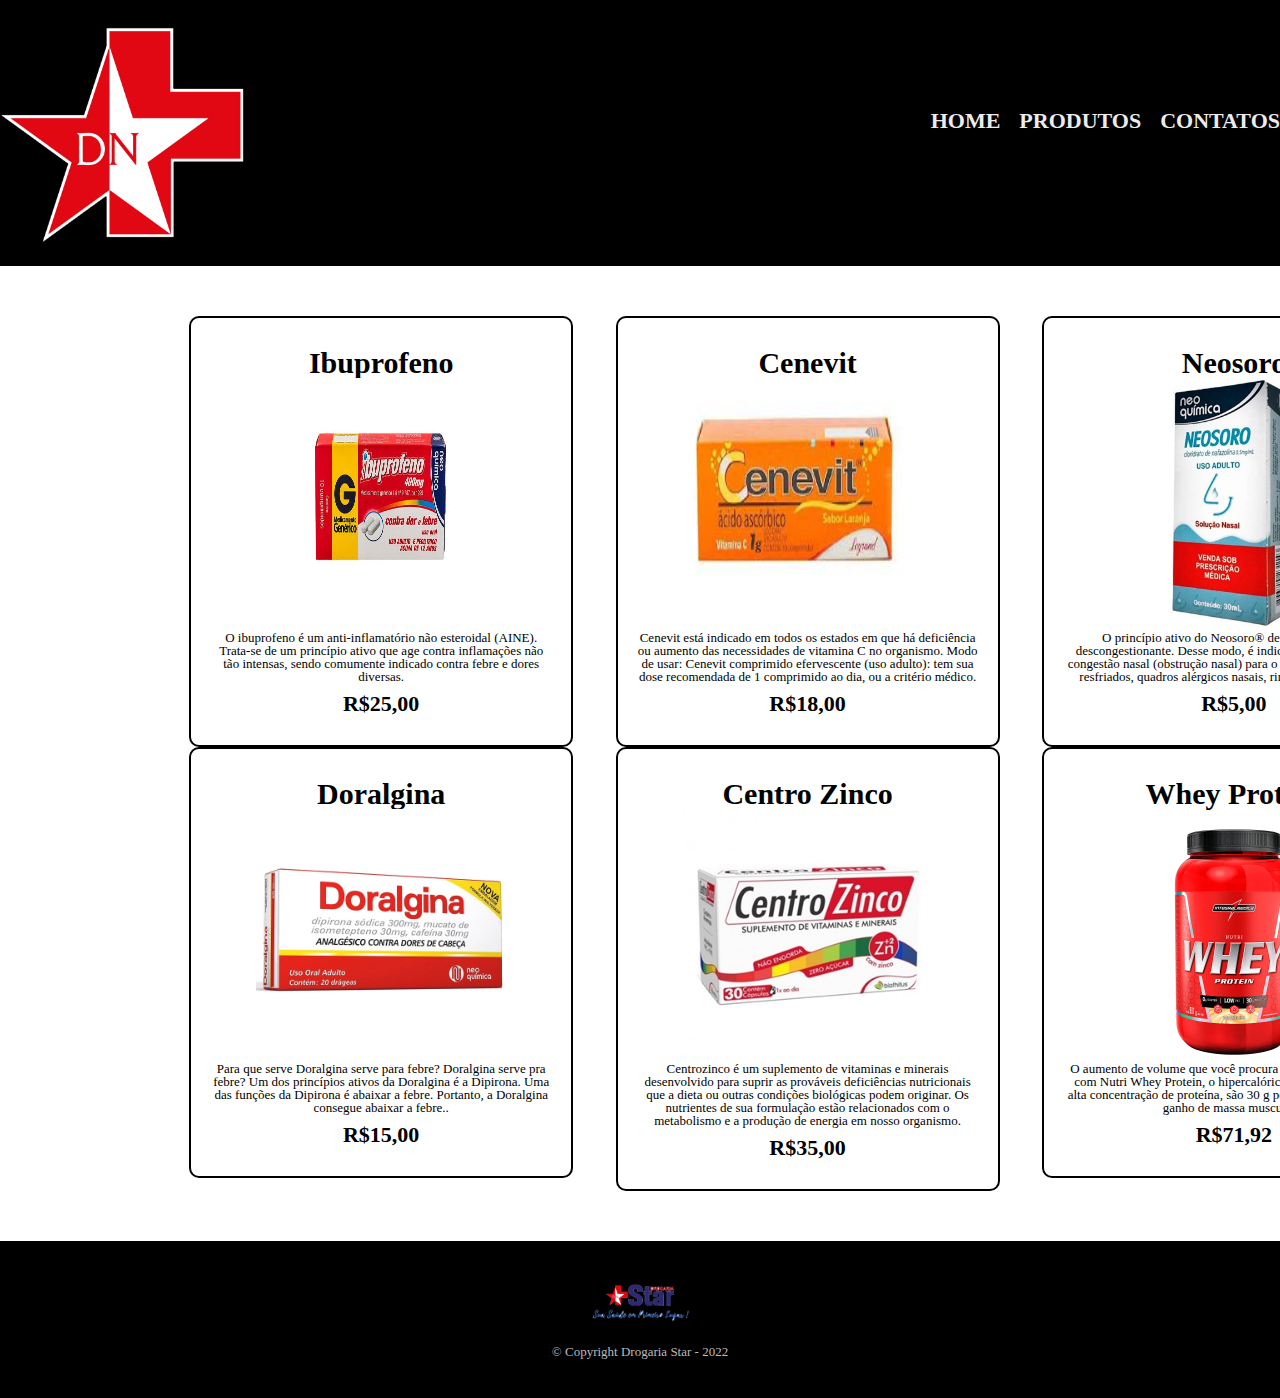
==== index.html @ 07b99b0f "first commit" ====
<!DOCTYPE html>
<html lang="pt-br">
<head>
    <meta charset="UTF-8">
    <meta http-equiv="X-UA-Compatible" content="IE=edge">
    <meta name="viewport" content="width=device-width, initial-scale=1.0">
    <title>Produtos - Drogaria Star</title>
    <link rel="stylesheet" href="reset.css">
    <link rel="stylesheet"  href="style.css">
    

</head>
<body>
    <header>
        <div class="caixa">
        <h1><img src="logo-star.png" class="img-logo-banner"></h1>
        <nav>
        <ul>
            <li><a href="index.html">Home</a></li>
            <li><a href="produtos.html">Produtos</a></li>
            <li><a href="contato.html">Contatos</a></li>
        </nav>  
        </div>  
        </ul>
    </header>
    <main>
        <ul class="produtos">
            <li>
                <h2>Ibuprofeno</h2>
                <img src="ibuprofeno.jpge.jpg" class="img-produtos">
                <p class="produto-descricao">O ibuprofeno é um anti-inflamatório não esteroidal (AINE).

                    Trata-se de um princípio ativo que age contra inflamações não tão intensas, sendo comumente indicado contra febre e dores diversas. </p>
                <p class="produtos-preco">R$25,00</p>
            </li>
            <li>
                <h2>Cenevit</h2>
                <img src="cenevit.jpge.jpg" class="img-produtos">
                <p class="produto-descricao">Cenevit está indicado em todos os estados em que há deficiência ou aumento das necessidades de vitamina C no organismo. Modo de usar: Cenevit comprimido efervescente (uso adulto): tem sua dose recomendada de 1 comprimido ao dia, ou a critério médico.</p>
                <p class="produtos-preco">R$18,00</p>
            </li>
            <li>
                <h2>Neosoro</h2>
                <img src="neosoro.jpg" class="img-produtos">
                <p class="produto-descricao">O princípio ativo do Neosoro® de uso adulto é um descongestionante. Desse modo, é indicado no tratamento da congestão nasal (obstrução nasal) para o alívio dos sintomas em resfriados, quadros alérgicos nasais, rinites e rinossinusites.</p>
                <p class="produtos-preco">R$5,00</p>
            </li>
        </li>
        <li>
            <h2>Doralgina</h2>
            <img src="doralginda.jpge" class="img-produtos">
            <p class="produto-descricao">Para que serve Doralgina serve para febre?
                Doralgina serve pra febre? Um dos princípios ativos da Doralgina é a Dipirona. Uma das funções da Dipirona é abaixar a febre. Portanto, a Doralgina consegue abaixar a febre..</p>
            <p class="produtos-preco">R$15,00</p>
        </li>
    </li>
    <li>
        <h2>Centro Zinco</h2>
        <img src="centro-zinco.jpg" class="img-produtos">
        <p class="produto-descricao">Centrozinco é um suplemento de vitaminas e minerais desenvolvido para suprir as prováveis deficiências nutricionais que a dieta ou outras condições biológicas podem originar. Os nutrientes de sua formulação estão relacionados com o metabolismo e a produção de energia em nosso organismo.</p>
        <p class="produtos-preco">R$35,00</p>
    </li>
</li>
<li>
    <h2>Whey Protein</h2>
    <img src="whey.png" class="img-produtos">
    <p class="produto-descricao">O aumento de volume que você procura está na suplementação com Nutri Whey Protein, o hipercalórico Integralmédica com alta concentração de proteína, são 30 g por porção para máximo ganho de massa muscular...</p>
    <p class="produtos-preco">R$71,92</p>
</li>

        </ul>
    </main>
    <footer>
        <img src="logo-star2.png" width="8%">
        <p class="copyright">&copy; Copyright Drogaria Star - 2022</p>
    </footer>

</body>
</html>
---- style.css ----
header{
    background: #000000;
    padding: 20px 0;

}


}
.caixa {
    width: 940px;
    position: relative;
    margin: 0 auto;

}

.img-logo {
    width: 20%;
}

.img-logo-banner {
    width: 20%;
    

}
nav {
    position: absolute;
    top: 110px;
    right: 0;
    nav-left: 0;
}
nav li {
    display: inline;
    margin: 0 0 0 15px;
    
    
}

nav a {
    text-transform: uppercase;
    color: rgb(238, 235, 235);
    font-weight: bold;
    font-size: 22px;
    text-decoration: none;

}

nav a:hover {
    color: rgb(98, 138, 138);
    text-decoration: underline;
    

}

.produtos {
    width: 1280px;
    margin: 0 auto;
    padding: 50px 0;


}

.img-produtos {
    width: 250px;
    height: 250px;
}

.produtos li {
    display: inline-block;
   text-align: center;
    width: 30%;
    vertical-align: text-top;
    margin: 0 1.5%;
    padding: 30px 20px;
    box-sizing: border-box;
    border: #000000 2px solid;
    border-radius: 10px;
  
}

.produtos li:hover{
    border-color: rgb(107, 217, 236);

}

.produtos li:hover h2 {

    font-size: 34px;

}

.produtos li:active {
    border-color: rgb(119, 235, 52);


}


.produtos h2 {
    font-size: 30px;
   font-weight: bolder;
    
 

}
.produto-descricao {
    font-size: 18px;
    text-align: center;
    background: #ffffff;
    font-size: small;
    




    
}
.produtos-preco {
    font-size: 22px;
    font-weight: bold;
    margin-top: 10px;

}

footer {
    text-align: center;
  
    padding: 40px 0;
  background: #000000;


}
.img-logo2 {
    width: 30%;
}

.copyright{
    color: #BBBBBB;
    font-size: 13px;
    margin: 20px 0 0;
}

main {
    width: 940px;
    margin: 0 auto;

}

form {
    margin: 40px 0;
}
form label,form legend {
    display: block;
    font-size: 20px;
    margin: 0 0 10px;
}


.input-padrao {
    display: block;
    margin: 0 0 20px;
    padding: 10px 25px;
    width: 50%;
}

.checkbox {
    margin: 20px 0;

}

.enviar {

    width: 40%;
    padding: 15px 0;
    background: orange;
    color: aliceblue;
    font-weight: bold;
    font-size: 20px;
    border: none;
    border-radius: 5px;
    transition: 1s all;
    cursor: pointer;

}

.enviar:hover {
    background: darkorange;
    transform: scale(1.2);

}
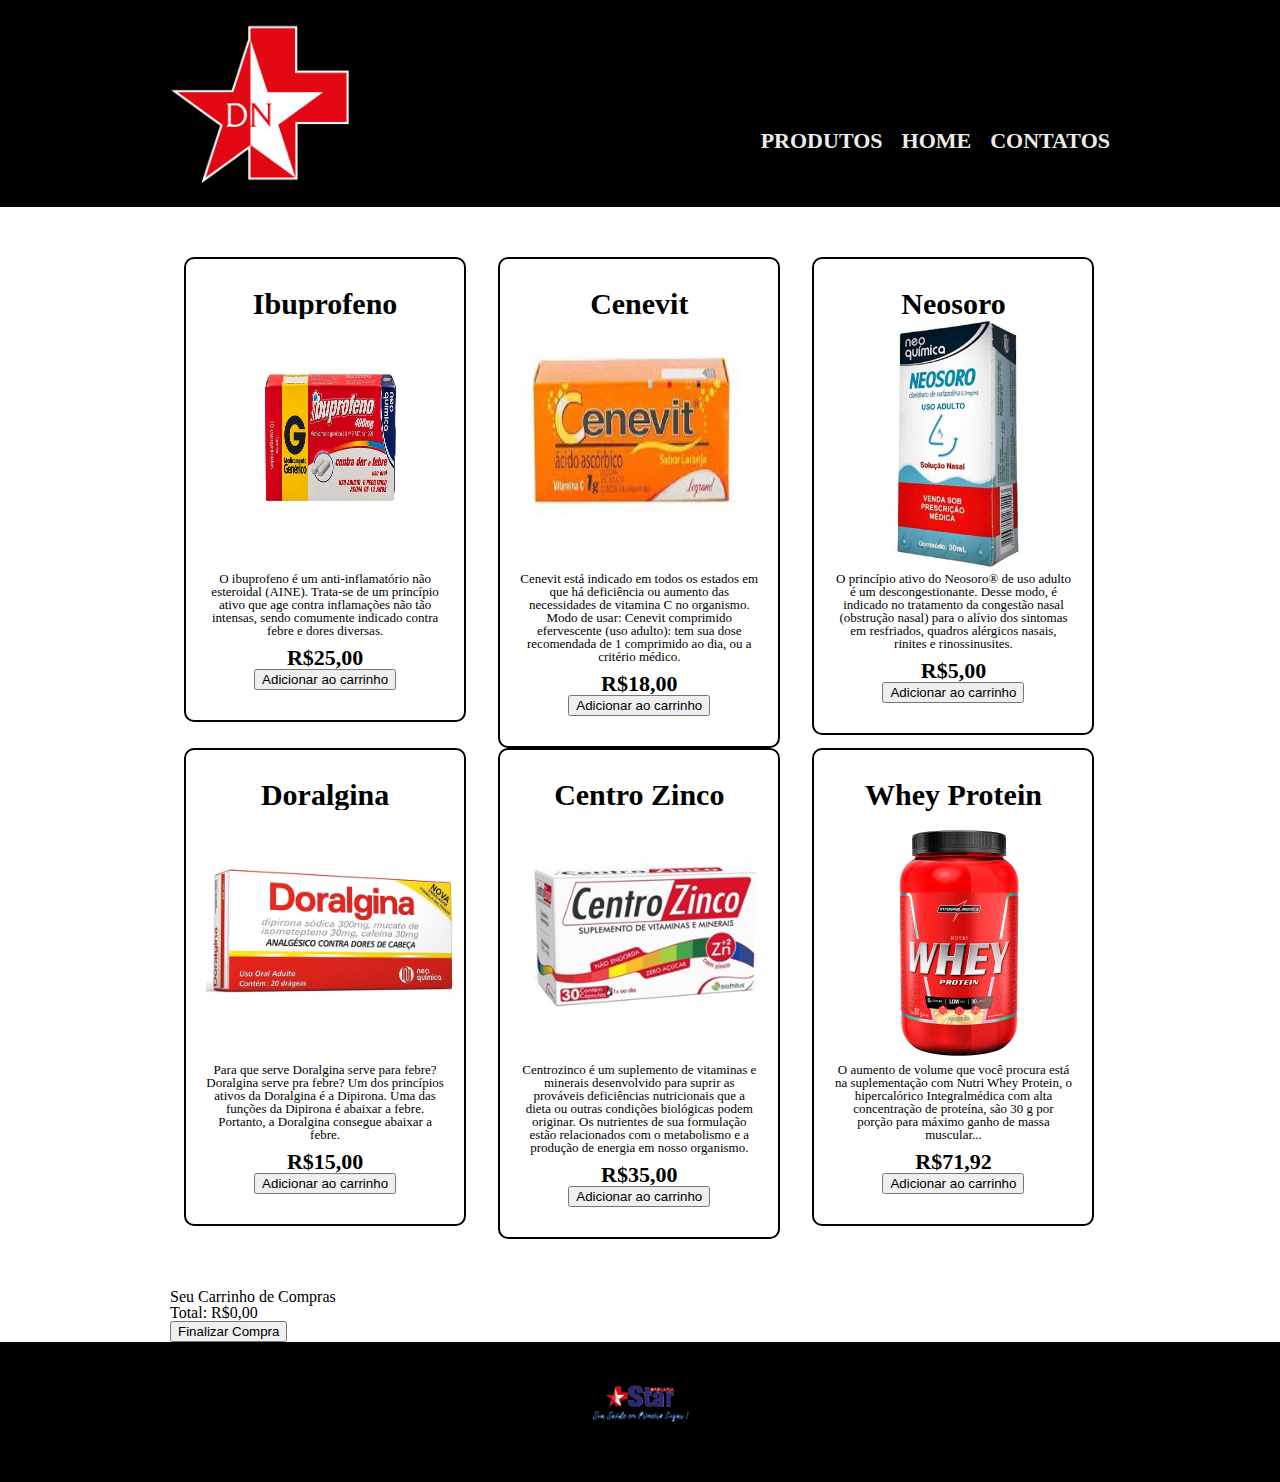
==== commit 5d3fa79f: "atualizando" ====
--- a/index.html
+++ b/index.html
@@ -6,74 +6,158 @@
     <meta name="viewport" content="width=device-width, initial-scale=1.0">
     <title>Produtos - Drogaria Star</title>
     <link rel="stylesheet" href="reset.css">
-    <link rel="stylesheet"  href="style.css">
-    
+    <link rel="stylesheet" href="style.css">
+    <style>
+        .cart-items {
+            list-style-type: none;
+            padding: 0;
+        }
 
+        .cart-item {
+            display: flex;
+            align-items: center;
+            margin-bottom: 10px;
+        }
+
+        .cart-item img {
+            width: 50px;
+            margin-right: 10px;
+        }
+    </style>
 </head>
 <body>
     <header>
         <div class="caixa">
-        <h1><img src="logo-star.png" class="img-logo-banner"></h1>
-        <nav>
-        <ul>
-            <li><a href="index.html">Home</a></li>
-            <li><a href="produtos.html">Produtos</a></li>
-            <li><a href="contato.html">Contatos</a></li>
-        </nav>  
-        </div>  
-        </ul>
+            <h1><img src="logo-star.png" class="img-logo-banner" alt="Logo Drogaria Star"></h1>
+            <nav>
+                <ul>
+                    <li><a href="index.html">Produtos</a></li>
+                    <li><a href="home.html">Home</a></li>
+                    <li><a href="contato.html">Contatos</a></li>
+                </ul>
+            </nav>
+        </div>
     </header>
     <main>
         <ul class="produtos">
             <li>
                 <h2>Ibuprofeno</h2>
-                <img src="ibuprofeno.jpge.jpg" class="img-produtos">
-                <p class="produto-descricao">O ibuprofeno é um anti-inflamatório não esteroidal (AINE).
-
-                    Trata-se de um princípio ativo que age contra inflamações não tão intensas, sendo comumente indicado contra febre e dores diversas. </p>
+                <img src="/ibuprofeno.jpge.jpg" class="img-produtos" alt="Imagem do Ibuprofeno">
+                <p class="produto-descricao">O ibuprofeno é um anti-inflamatório não esteroidal (AINE). Trata-se de um princípio ativo que age contra inflamações não tão intensas, sendo comumente indicado contra febre e dores diversas.</p>
                 <p class="produtos-preco">R$25,00</p>
+                <button class="add-to-cart">Adicionar ao carrinho</button>
             </li>
+            <!-- Outros itens do produto -->
             <li>
                 <h2>Cenevit</h2>
-                <img src="cenevit.jpge.jpg" class="img-produtos">
+                <img src="/cenevit.jpge.jpg" class="img-produtos" alt="Imagem do Cenevit">
                 <p class="produto-descricao">Cenevit está indicado em todos os estados em que há deficiência ou aumento das necessidades de vitamina C no organismo. Modo de usar: Cenevit comprimido efervescente (uso adulto): tem sua dose recomendada de 1 comprimido ao dia, ou a critério médico.</p>
                 <p class="produtos-preco">R$18,00</p>
+                <button class="add-to-cart">Adicionar ao carrinho</button>
             </li>
             <li>
                 <h2>Neosoro</h2>
-                <img src="neosoro.jpg" class="img-produtos">
+                <img src="neosoro.jpg" class="img-produtos" alt="Imagem do Neosoro">
                 <p class="produto-descricao">O princípio ativo do Neosoro® de uso adulto é um descongestionante. Desse modo, é indicado no tratamento da congestão nasal (obstrução nasal) para o alívio dos sintomas em resfriados, quadros alérgicos nasais, rinites e rinossinusites.</p>
                 <p class="produtos-preco">R$5,00</p>
+                <button class="add-to-cart">Adicionar ao carrinho</button>
             </li>
-        </li>
-        <li>
-            <h2>Doralgina</h2>
-            <img src="doralginda.jpge" class="img-produtos">
-            <p class="produto-descricao">Para que serve Doralgina serve para febre?
-                Doralgina serve pra febre? Um dos princípios ativos da Doralgina é a Dipirona. Uma das funções da Dipirona é abaixar a febre. Portanto, a Doralgina consegue abaixar a febre..</p>
-            <p class="produtos-preco">R$15,00</p>
-        </li>
-    </li>
-    <li>
-        <h2>Centro Zinco</h2>
-        <img src="centro-zinco.jpg" class="img-produtos">
-        <p class="produto-descricao">Centrozinco é um suplemento de vitaminas e minerais desenvolvido para suprir as prováveis deficiências nutricionais que a dieta ou outras condições biológicas podem originar. Os nutrientes de sua formulação estão relacionados com o metabolismo e a produção de energia em nosso organismo.</p>
-        <p class="produtos-preco">R$35,00</p>
-    </li>
-</li>
-<li>
-    <h2>Whey Protein</h2>
-    <img src="whey.png" class="img-produtos">
-    <p class="produto-descricao">O aumento de volume que você procura está na suplementação com Nutri Whey Protein, o hipercalórico Integralmédica com alta concentração de proteína, são 30 g por porção para máximo ganho de massa muscular...</p>
-    <p class="produtos-preco">R$71,92</p>
-</li>
+            <li>
+                <h2>Doralgina</h2>
+                <img src="/doralginda.jpge" class="img-produtos" alt="Imagem do Doralgina">
+                <p class="produto-descricao">Para que serve Doralgina serve para febre? Doralgina serve pra febre? Um dos princípios ativos da Doralgina é a Dipirona. Uma das funções da Dipirona é abaixar a febre. Portanto, a Doralgina consegue abaixar a febre.</p>
+                <p class="produtos-preco">R$15,00</p>
+                <button class="add-to-cart">Adicionar ao carrinho</button>
+            </li>
+            <li>
+                <h2>Centro Zinco</h2>
+                <img src="centro-zinco.jpg" class="img-produtos" alt="Imagem do Centro Zinco">
+                <p class="produto-descricao">Centrozinco é um suplemento de vitaminas e minerais desenvolvido para suprir as prováveis deficiências nutricionais que a dieta ou outras condições biológicas podem originar. Os nutrientes de sua formulação estão relacionados com o metabolismo e a produção de energia em nosso organismo.</p>
+                <p class="produtos-preco">R$35,00</p>
+                <button class="add-to-cart">Adicionar ao carrinho</button>
+            </li>
+            <li>
+                <h2>Whey Protein</h2>
+                <img src="whey.png" class="img-produtos" alt="Imagem do Whey Protein">
+                <p class="produto-descricao">O aumento de volume que você procura está na suplementação com Nutri Whey Protein, o hipercalórico Integralmédica com alta concentração de proteína, são 30 g por porção para máximo ganho de massa muscular...</p>
+                <p class="produtos-preco">R$71,92</p>
+                <button class="add-to-cart">Adicionar ao carrinho</button>
+            </li>
+        </ul>
 
-        </ul>
+        <h2>Seu Carrinho de Compras</h2>
+        <ul class="cart-items"></ul>
+        <p>Total: <span class="cart-total">R$0,00</span></p>
+        <button class="checkout-button">Finalizar Compra</button>
     </main>
     <footer>
-        <img src="logo-star2.png" width="8%">
-        <p class="copyright">&copy; Copyright Drogaria Star - 2022</p>
+        <img src="logo-star2.png" width="8%" alt="Logo Drogaria Star">
+        <p class="footer-text">&copy; Drogaria Star - 2022</p>
     </footer>
 
+    <script>
+     const addToCartButtons = document.querySelectorAll('.add-to-cart');
+        const cartItemsElement = document.querySelector('.cart-items');
+        const cartTotalElement = document.querySelector('.cart-total');
+        const checkoutButton = document.querySelector('.checkout-button');
+
+        let cartItems = [];
+        let cartTotal = 0;
+
+        addToCartButtons.forEach((button, index) => {
+            button.addEventListener('click', () => {
+                const product = {
+                    name: button.parentNode.querySelector('h2').textContent,
+                    price: parseFloat(button.parentNode.querySelector('.produtos-preco').textContent.replace('R$', '').replace(',', '.')),
+                    image: button.parentNode.querySelector('img').getAttribute('src')
+                };
+
+                cartItems.push(product);
+                cartTotal += product.price;
+
+                updateCart();
+            });
+        });
+
+        function updateCart() {
+            cartItemsElement.innerHTML = '';
+            cartTotalElement.textContent = `R$${cartTotal.toFixed(2)}`;
+
+            cartItems.forEach((item, index) => {
+                const cartItem = document.createElement('li');
+                cartItem.classList.add('cart-item');
+                cartItem.innerHTML = `
+                    <img src="${item.image}" alt="${item.name} image">
+                    <p>${item.name}</p>
+                    <p>R$${item.price.toFixed(2)}</p>
+                    <button class="remove-from-cart" data-index="${index}">Remover</button>
+                `;
+
+                cartItemsElement.appendChild(cartItem);
+            });
+
+            const removeFromCartButtons = document.querySelectorAll('.remove-from-cart');
+            removeFromCartButtons.forEach(button => {
+                button.addEventListener('click', () => {
+                    const index = parseInt(button.dataset.index);
+                    const removedItem = cartItems.splice(index, 1)[0];
+                    cartTotal -= removedItem.price;
+                    updateCart();
+                });
+            });
+
+            checkoutButton.addEventListener('click', () => {
+                if (cartItems.length > 0) {
+                    // Simular uma finalização de compra
+                    alert('Compra finalizada! Obrigado por comprar na Drogaria Star.');
+                    cartItems = [];
+                    cartTotal = 0;
+                    updateCart();
+                } else {
+                    alert('Seu carrinho está vazio. Adicione itens antes de finalizar a compra.');
+                }
+            });
+        }
+    </script>
 </body>
-</html>+</html>
--- a/style.css
+++ b/style.css
@@ -1,11 +1,11 @@
-header{
+header {
     background: #000000;
     padding: 20px 0;
-
 }
 
 
-}
+
+
 .caixa {
     width: 940px;
     position: relative;
@@ -47,17 +47,16 @@
 nav a:hover {
     color: rgb(98, 138, 138);
     text-decoration: underline;
-    
-
 }
 
+
 .produtos {
-    width: 1280px;
+    max-width: 1280px;
+    width: 100%;
     margin: 0 auto;
     padding: 50px 0;
+}
 
-
-}
 
 .img-produtos {
     width: 250px;
@@ -68,7 +67,7 @@
     display: inline-block;
    text-align: center;
     width: 30%;
-    vertical-align: text-top;
+    vertical-align: top;
     margin: 0 1.5%;
     padding: 30px 20px;
     box-sizing: border-box;
